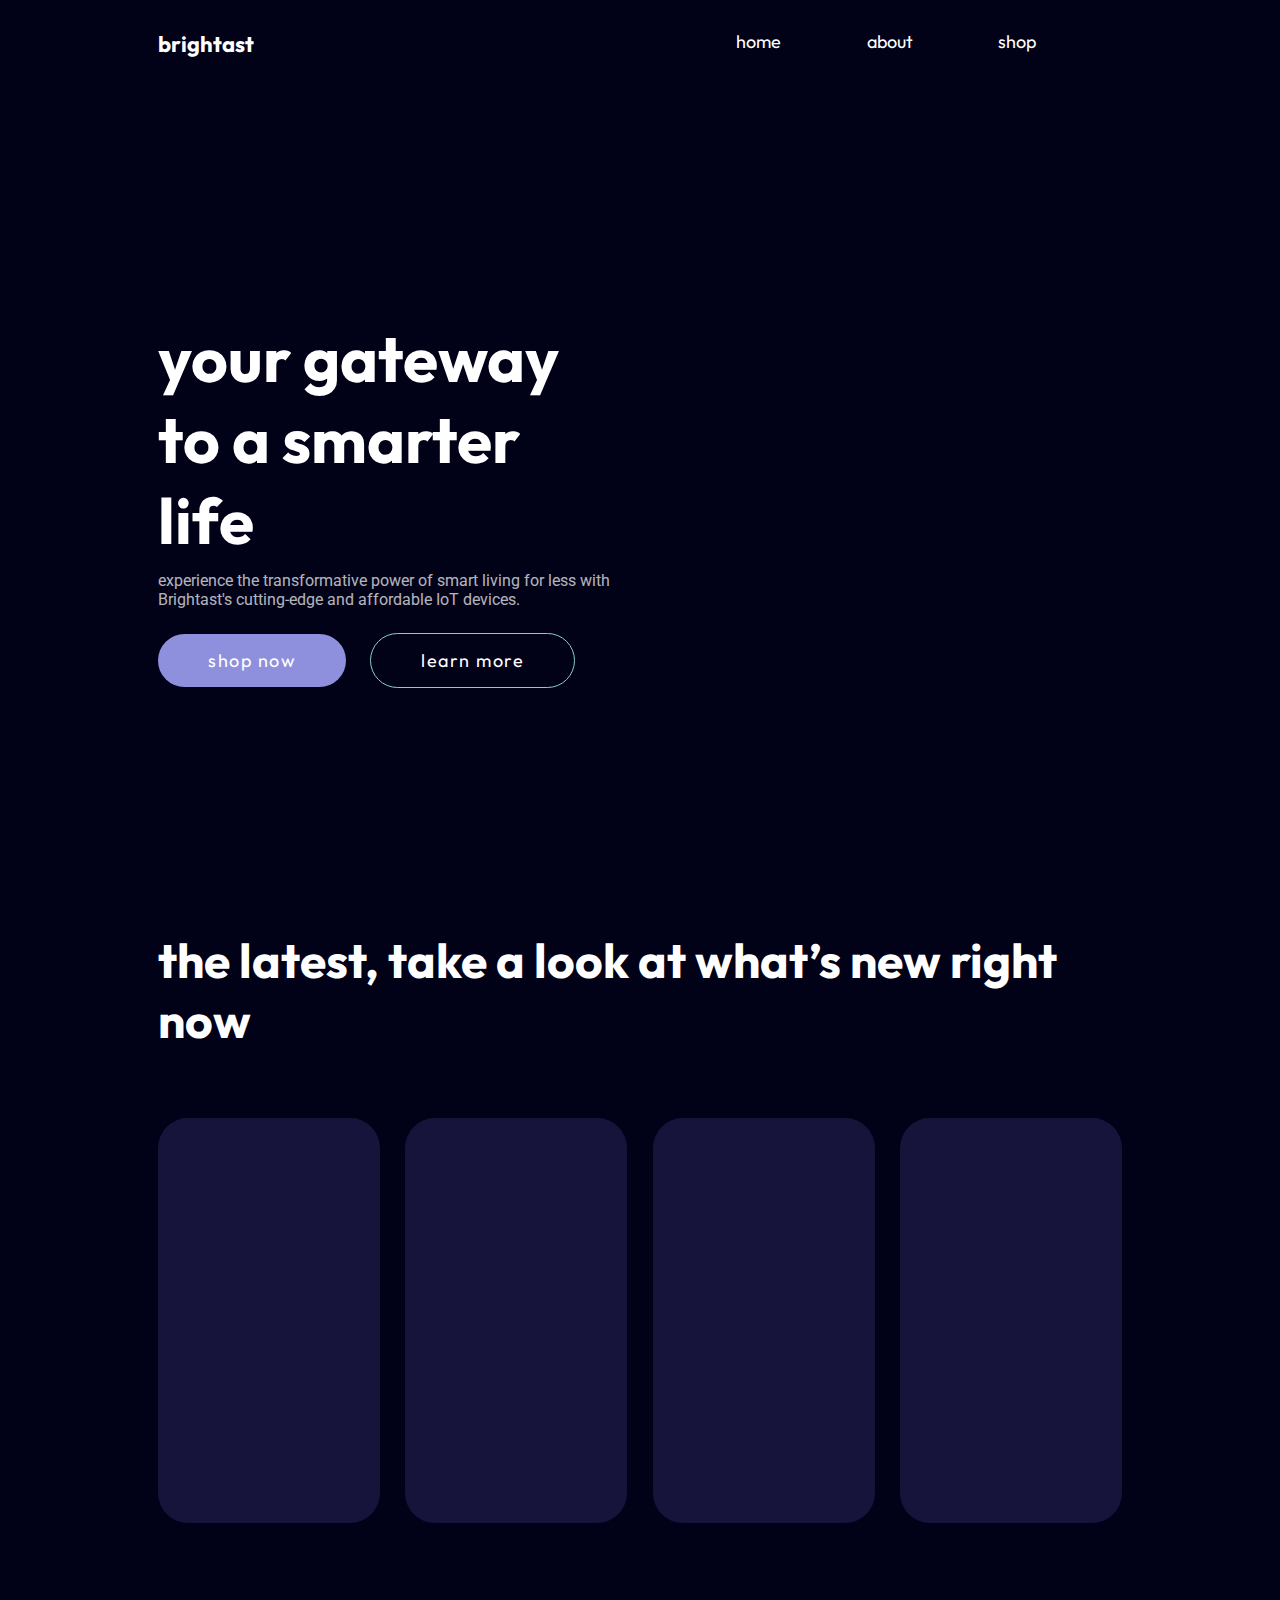
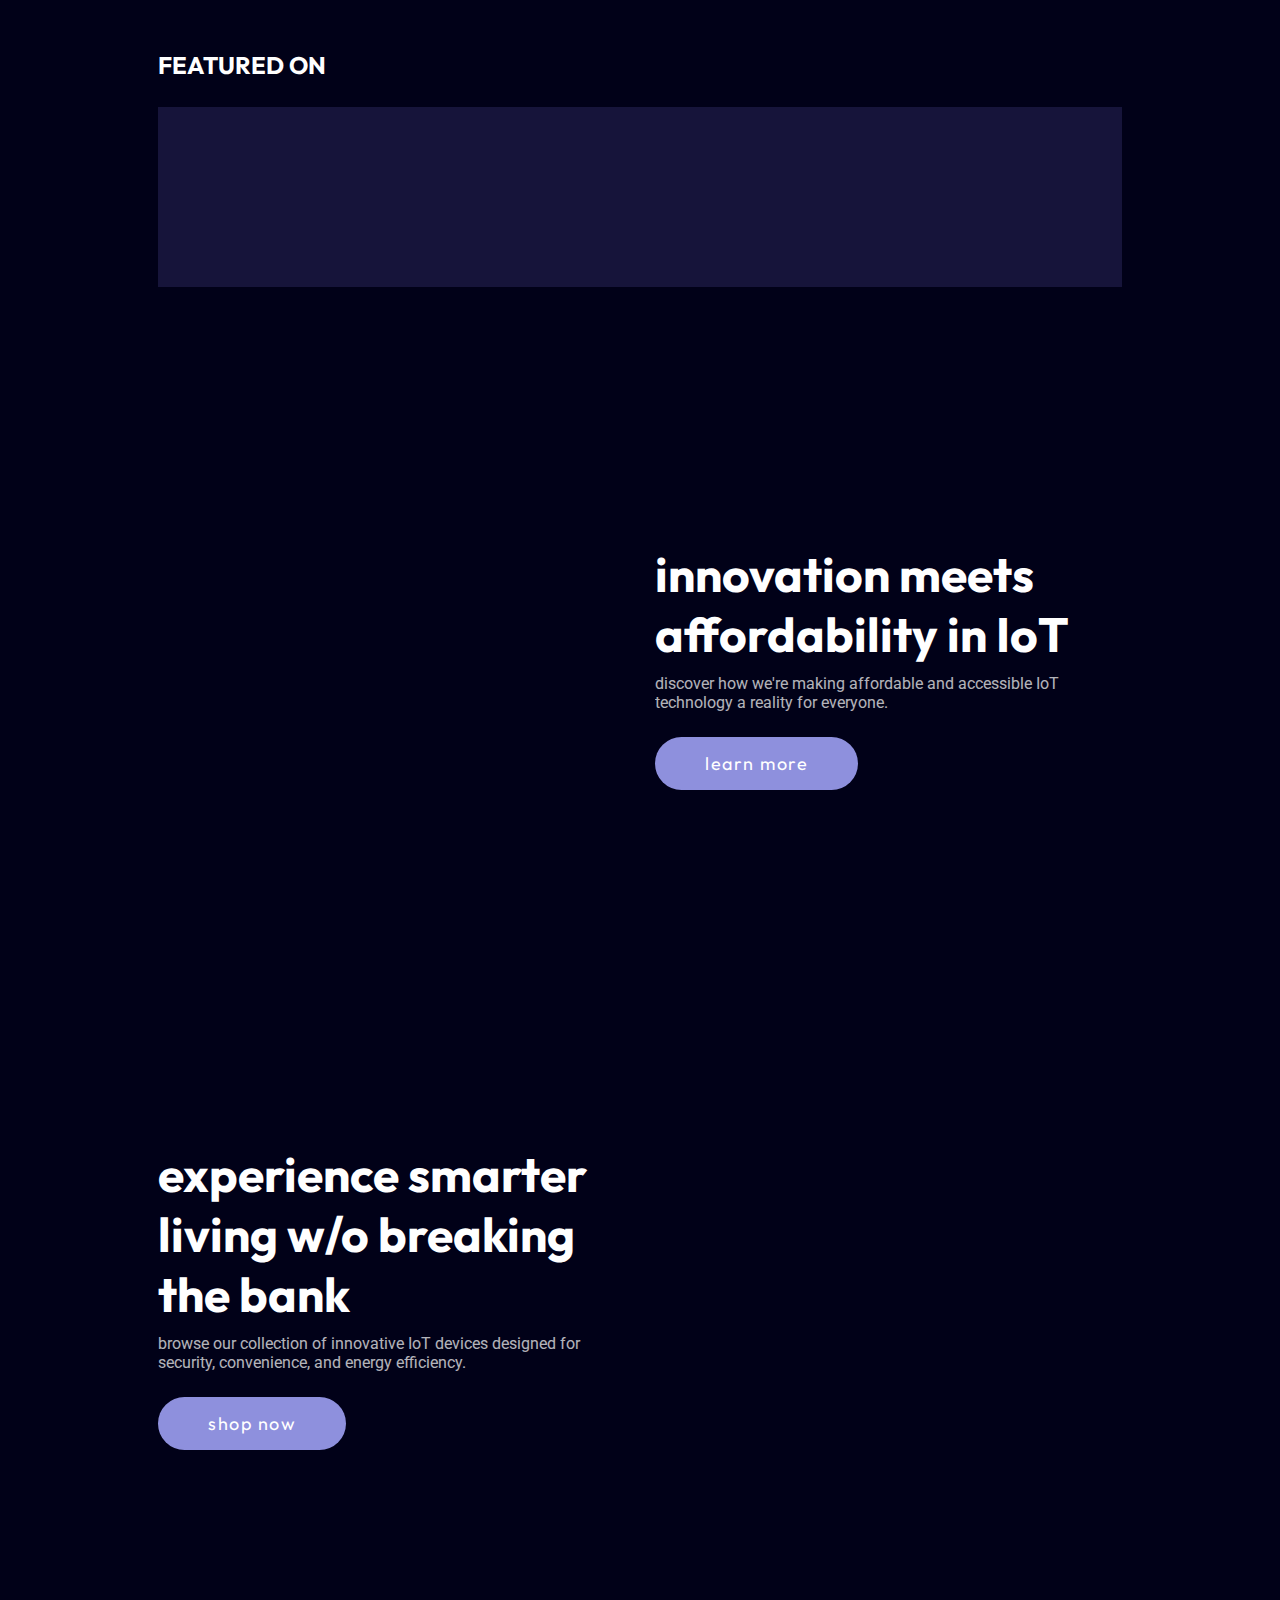
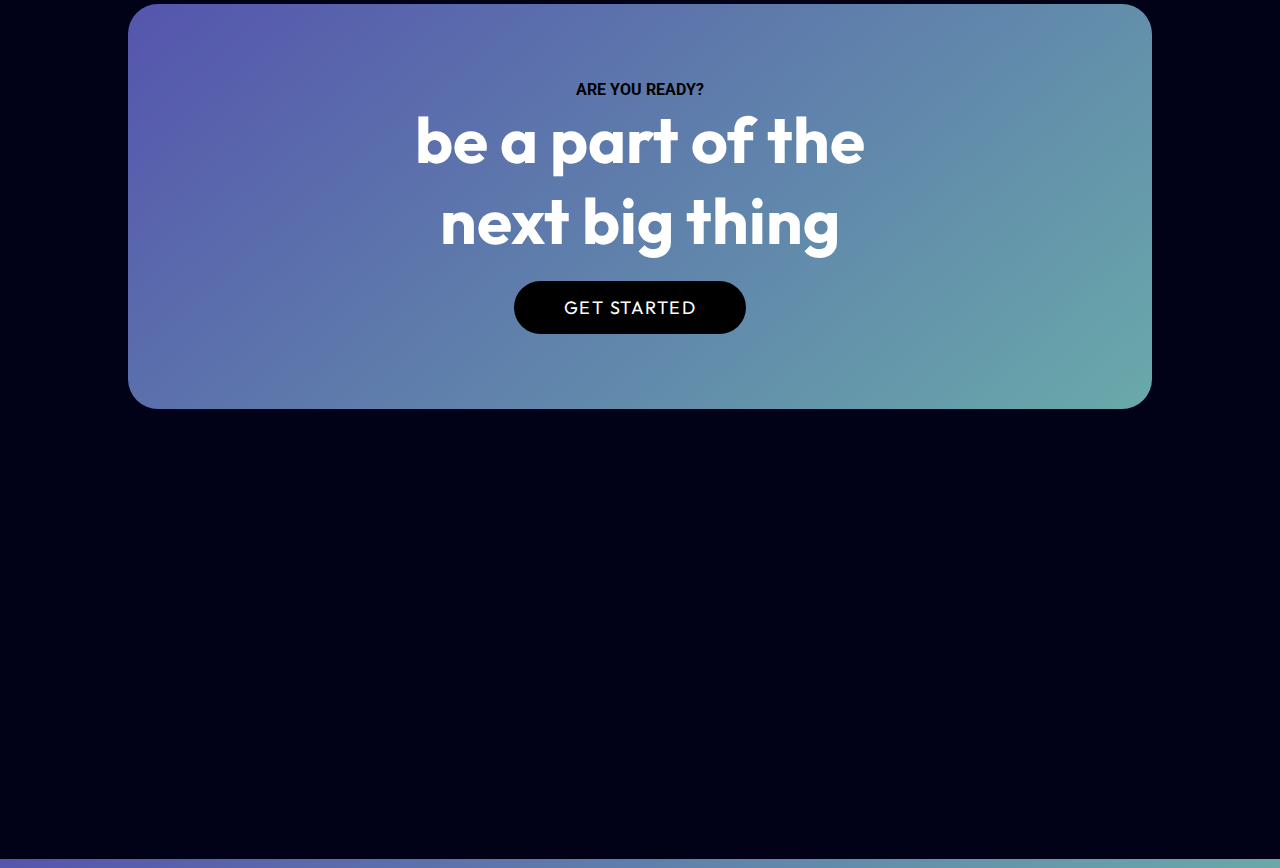
==== index.html @ 4f38b03b "Add files via upload" ====
<!DOCTYPE html>
<html>
    <head>
        <meta charset="utf-8">
        <meta http-equiv="X-UA-Compatible" content="IE=edge">
        <title>Brightast</title>
        <meta name="description" content="">
        <meta name="viewport" content="width=device-width, initial-scale=1">
        <link rel="stylesheet" href="styles.css">

        <link rel="preconnect" href="https://fonts.googleapis.com">
        <link rel="preconnect" href="https://fonts.gstatic.com" crossorigin>
        <link href="https://fonts.googleapis.com/css2?family=Outfit:wght@100..900&family=Roboto:ital,wght@0,100;0,300;0,400;0,500;0,700;0,900;1,100;1,300;1,400;1,500;1,700;1,900&display=swap" rel="stylesheet">
        <link rel="stylesheet" href="https://cdnjs.cloudflare.com/ajax/libs/font-awesome/6.5.2/css/all.min.css" integrity="sha512-SnH5WK+bZxgPHs44uWIX+LLJAJ9/2PkPKZ5QiAj6Ta86w+fsb2TkcmfRyVX3pBnMFcV7oQPJkl9QevSCWr3W6A==" crossorigin="anonymous" referrerpolicy="no-referrer" />
    </head>
    <body>
        
        <img src="/blurImages/Ellipse 1.png" alt="" class="elipse1">
        <img src="/blurImages/Ellipse 2.png" alt="" class="elipse2">
        <img src="/blurImages/Ellipse 3.png" alt="" class="elipse3">
        <img src="/blurImages/Ellipse 4.png" alt="" class="elipse4">

        <div class="body-container">

            <div id="nav-container">
                <div class="logo-box">
                    <a href="#">brightast</a>
                </div>
                <div class="nav-box">
                    <a href="">home</a>
                    <a href="about.html">about</a>
                    <a href="">shop</a>
                    <a href=""><i class="fa-regular fa-user"></i></a>
                </div>
            </div>

            <div id="home-container">

                <div class="container-box">
                    <h1>your gateway to a smarter life</h1>
                    <p>experience the transformative power of smart living for less with Brightast's cutting-edge and affordable IoT devices.</p>
                    
                    <div class="button-container">
                        <a href="#" class="main-btn">shop now</a>
                        <a href="#" class="second-btn">learn more</a>
                    </div>

                </div>

                <div class="container-box imgBox">
                    <img src="/images/homepage-hero.png" alt="">
                </div>

            </div>

            <div id="shop-container">
                <h2>the latest, take a look at
                    what’s new right now</h2>
                <div class="products-container">
                    <div class="products-box"></div>
                    <div class="products-box"></div>
                    <div class="products-box"></div>
                    <div class="products-box"></div>
                </div>
            </div>

            <div class="featured-container">
                <h3>FEATURED ON</h3>
                <div class="featured-box">

                </div>
            </div>

            <div class="about-container abcs">
                
                <div class="container-box imgBox">
                    <img src="/images/about-hero-1.png" alt="">
                </div>

                <div class="container-box">
                    <h2>innovation meets affordability in IoT </h2>
                    <p>discover how we're making affordable and accessible IoT technology a reality for everyone.</p>
                    
                    <div class="button-container">
                        <a href="#" class="main-btn">learn more</a>
                    </div>

                </div>
                
            </div>

            <div class="about-container abcf">
                
                <div class="container-box">
                    <h2>experience smarter 
                        living w/o breaking
                        the bank</h2>
                    <p>browse our collection of innovative IoT devices designed for security, convenience, and energy efficiency.</p>
                    
                    <div class="button-container">
                        <a href="#" class="main-btn">shop now</a>
                    </div>

                </div>

                <div class="container-box imgBox">
                    <img src="/images/about-hero-2.png" alt="">
                </div>

            </div>
            


           

            <div class="cta-container">
                <p>ARE YOU READY?</p>
                <h1>be a part of the<br>next big thing</h1>
                <a href="#" class="cta-button">GET STARTED</a>
            </div>

            <div class="footer-container">

            </div>

            <div class="footer-bg">

            </div>

        </div>
        
        <script src="" async defer></script>
    </body>
</html>
---- styles.css ----
*{
    box-sizing: border-box;
    padding: 0;
    margin: 0;
}

html, body {
    max-width: 100%;
    overflow-x: hidden;
}

body{
    background-color: #010118;
    width: 100%;
    display: flex;
    justify-content: center;   
    color: white;
}

.elipse1, .elipse2, .elipse3, .elipse4{
    position: absolute;
    z-index: -3;
}

.elipse1{
    right: -200px;
    top: 50vh;
}

.elipse2{
    top: -50px;
    
}

.elipse3{
    top: 180vh;
    left: 0;
}

.elipse4{
    right: -300px;
    top: 270vh;
}


.body-container{
    width: 80%;
    z-index: 1;
}

h1{
    font-family: "Outfit", sans-serif;
    font-size: 4rem;
}

h2{
    font-family: "Outfit", sans-serif;
    font-size: 3rem;
}

h3{
    font-family: "Outfit", sans-serif;
    font-size: 1.5rem;
}


p{
    font-family: "Roboto", sans-serif;
    opacity: 0.7;
    font-size: 1rem;
}

.button-container{
    margin-top: 30px;
}

.main-btn, .second-btn, .cta-button{
    padding: 15px 50px;
    border-radius: 30px;
    text-decoration: none;
    color: white;
    font-family: "Outfit", sans-serif;
    letter-spacing: 1.5px;
    margin-right: 20px;
    font-size: 18px;
}

.main-btn{
    background-color: #8E90DD;
}

.second-btn{
    border: 1px solid #86CFD0;
}

.cta-button{
    color: white;
    background-color: black;
}

#nav-container{
    height: 10vh;
    width: 100%;
    display: flex;
    justify-content: space-between;
    padding: 30px;
}

#nav-container a{
    color: white;
    text-decoration: none;
    font-family: "Outfit", sans-serif;
}

.logo-box a{
    font-weight: bold;
    font-size: 22px;
}

.nav-box{
    width: 40%;
    display: flex;
    justify-content: space-between;
    font-size: 18px;
}

#home-container{
    height: 90vh;
    width: 100%;
    display: flex;
    justify-content: center;
    align-items: center;
    flex-direction: row;
    gap: 30px;
    padding: 30px;
}

.container-box{
    width: 50%;
    display: flex;
    flex-direction: column;
    gap: 10px;
}

.container-box img{
    width: 80%;
}

.imgBox{
    align-items: center;
}

#shop-container{
    padding: 30px;
}

.products-container{
    margin: 7.5vh 0vw;
    height: 45vh;
    width: 100%;
    display: flex;
    justify-content: space-between;
}

.products-box{
    width: 23%;
    height: 100%;
    background-color: #16143A;
    border-radius: 30px;  
}

.featured-container{
    padding: 30px;
}

.featured-box{
    margin: 3vh 0vw;
    height: 20vh;
    width: 100%;
    background-color: #16143A;
}

.about-container{
    height: 70vh;
    width: 100%;
    display: flex;
    justify-content: center;
    align-items: center;
    flex-direction: row;
    gap: 30px;
    padding: 30px;
}

.cta-container{
    height: 45vh;
    border-radius: 30px;
    width: 100%;
    background: rgb(85,85,173);
    background: linear-gradient(139deg, rgba(85,85,173,1) 0%, rgba(105,169,170,1) 100%);
    display: flex;
    justify-content: center;
    align-items: center;
    flex-direction: column;
    text-align: center;
}

.cta-container p{
    opacity: 1;
    color: black;
    font-weight: bold;
}

.cta-container h1{
    margin-bottom: 20px;
}

.footer-container{
    height: 50vh;
}

.footer-bg{
    background: rgb(85,85,173);
    background: linear-gradient(139deg, rgba(85,85,173,1) 0%, rgba(105,169,170,1) 100%);
    height: 1vh;
    position: absolute;
    width: 100%;
    left: 0;
}


/*  TABLET AND SMALL LAPTOPS  */
@media only screen and (min-width: 768px) and (max-width: 1024px) {
    
}
/*   MOBILE  */
@media only screen and (max-width: 768px) {
    .elipse1, .elipse2, .elipse3, .elipse4{
        display: none;
    }
    .body-container{
        width: 90%;
    }
    h1{
        font-family: "Outfit", sans-serif;
        font-size: 2.5rem;
    }
    
    h2{
        font-family: "Outfit", sans-serif;
        font-size: 1.8rem;
    }
    
    h3{
        font-family: "Outfit", sans-serif;
        font-size: 1.5rem;
    }
    #home-container {    
        flex-direction: column-reverse;
    }
    #home-container, #shop-container, .featured-container, .about-container, .cta-container{
        margin: 3vh 0vw;
    }
    .container-box{
        width: 100%;
    }
    .button-container{
        display: flex;
        gap: 20px;
        flex-direction: column;
    }
    .button-container a{
        width: 100%;
        text-align: center;
    }
    .abcf{
        flex-direction: column-reverse;
    }
    .abcs{
        flex-direction: column;
    }
    .products-container{
        flex-wrap: wrap;
    }

}
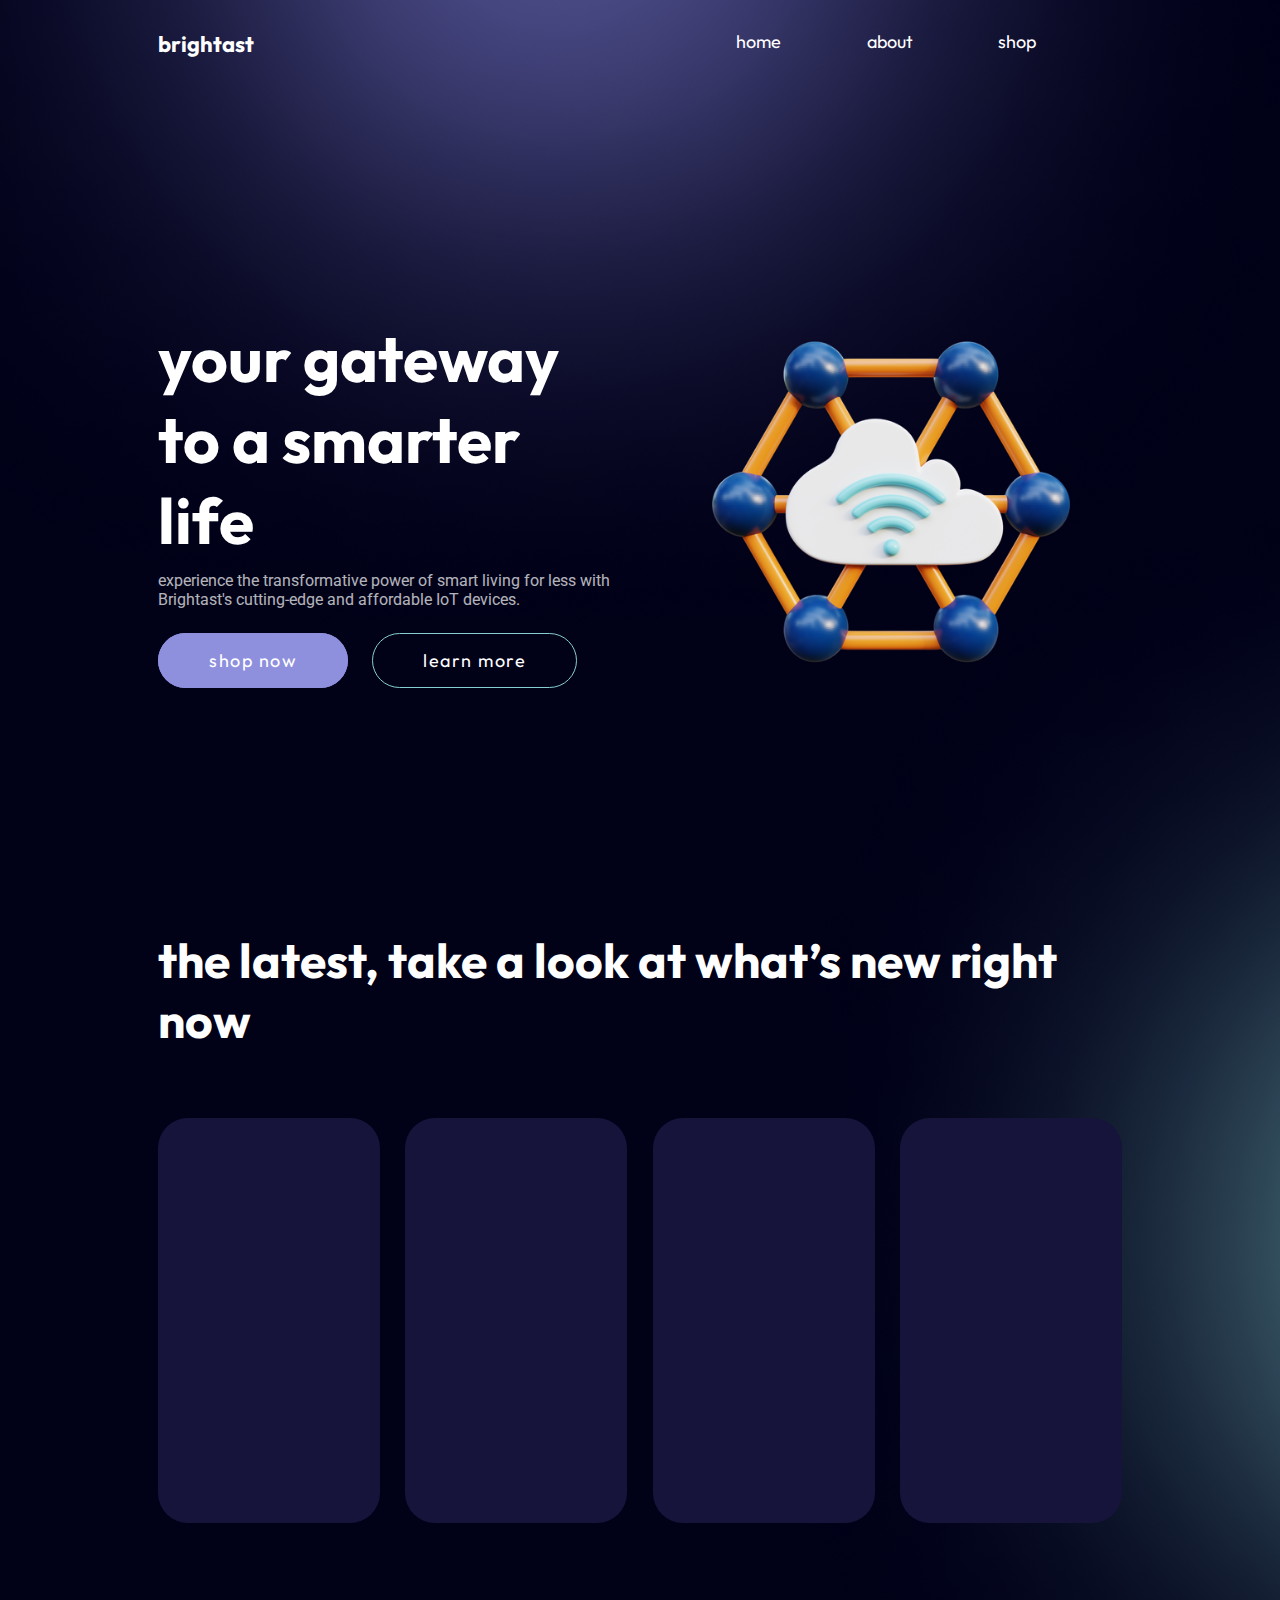
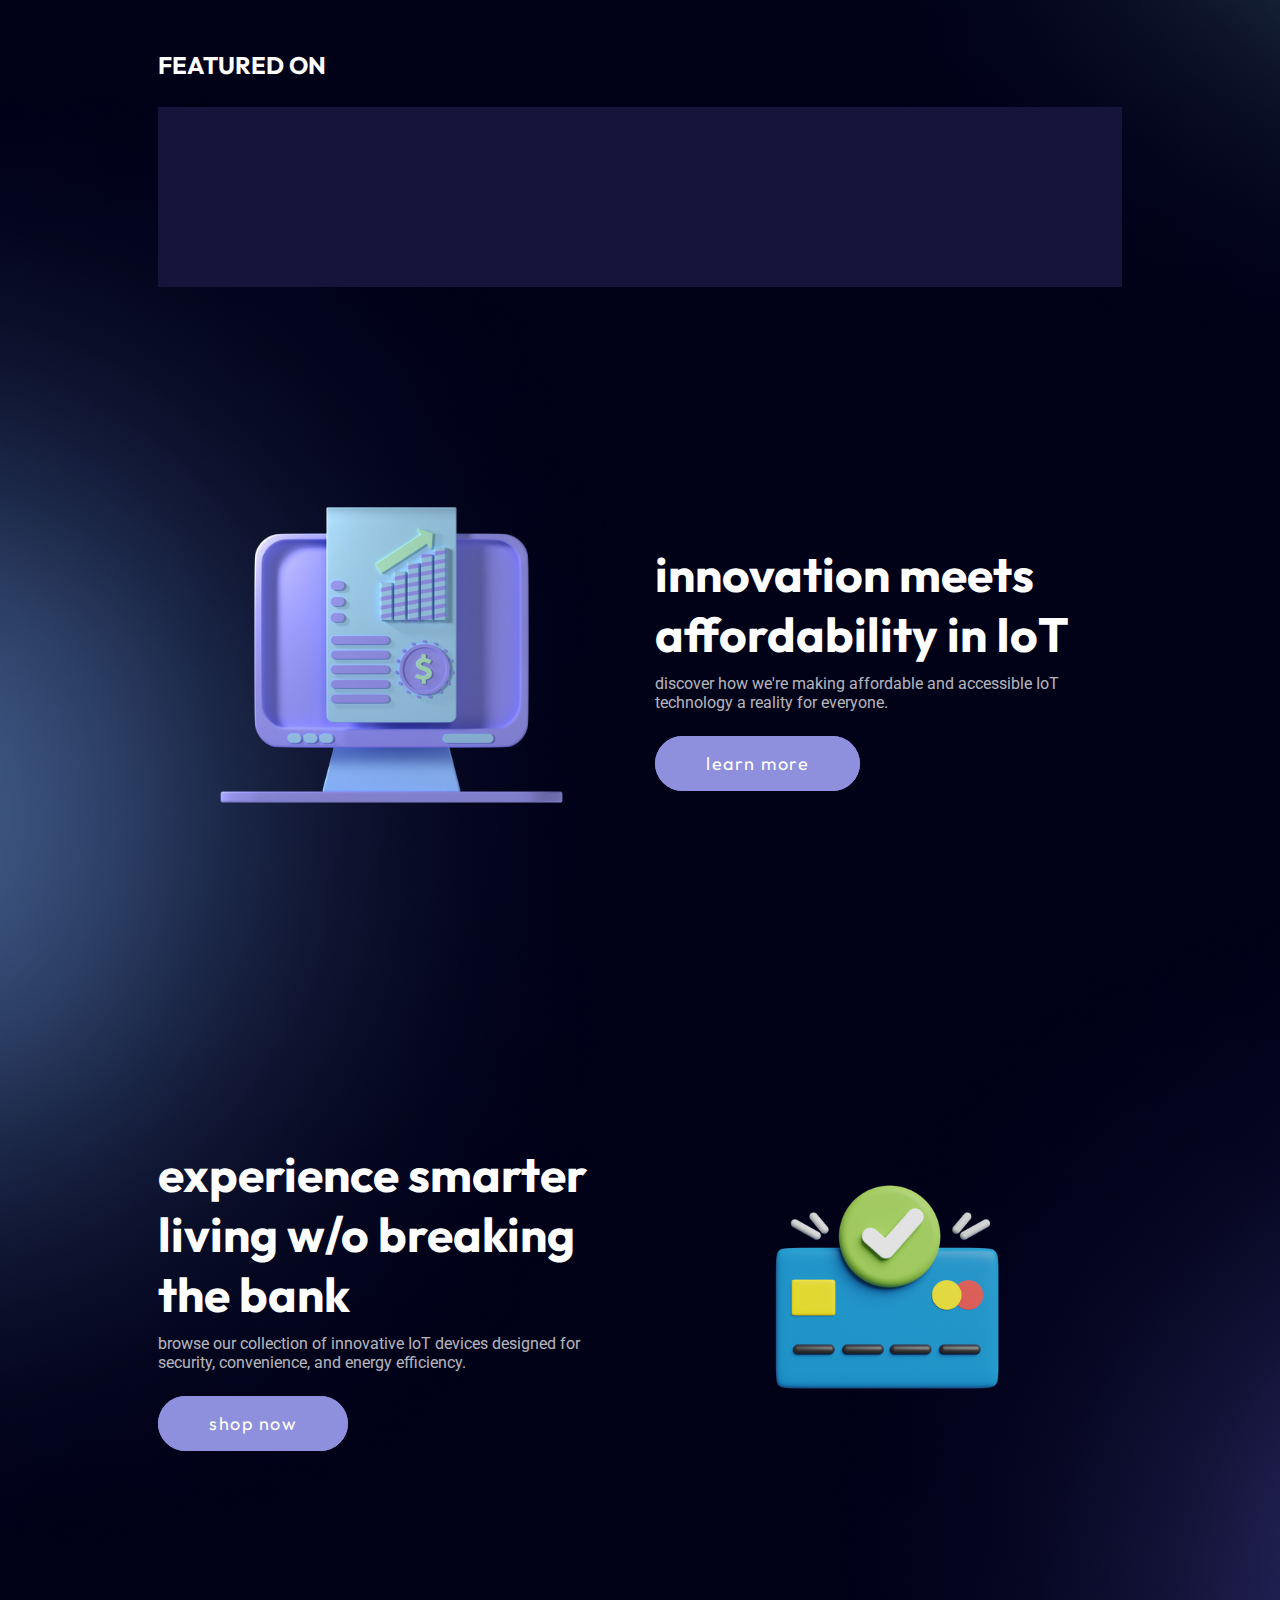
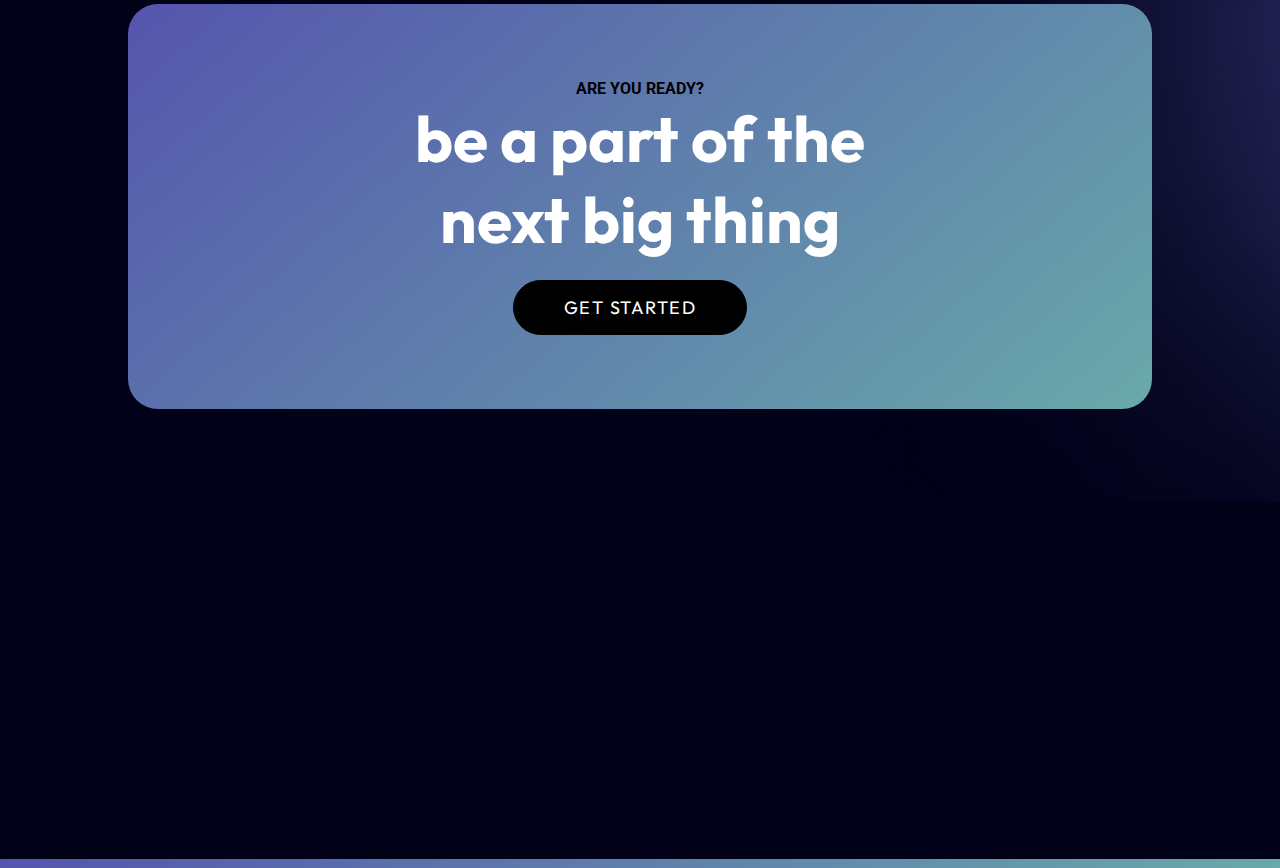
==== commit 1fbcb48d: "Add files via upload" ====
--- a/index.html
+++ b/index.html
@@ -30,7 +30,7 @@
                     <a href="">home</a>
                     <a href="about.html">about</a>
                     <a href="">shop</a>
-                    <a href=""><i class="fa-regular fa-user"></i></a>
+                    <a href="signin.html"><i class="fa-regular fa-user"></i></a>
                 </div>
             </div>
 
--- a/styles.css
+++ b/styles.css
@@ -83,10 +83,12 @@
     letter-spacing: 1.5px;
     margin-right: 20px;
     font-size: 18px;
+    transition: all 0.5s;
 }
 
 .main-btn{
     background-color: #8E90DD;
+    border: 1px solid #8E90DD;
 }
 
 .second-btn{
@@ -96,6 +98,22 @@
 .cta-button{
     color: white;
     background-color: black;
+    border: 1px solid black;
+}
+
+.main-btn:hover{
+    background-color: transparent;
+}
+
+.second-btn:hover{
+    background-color: #86CFD0;
+    color: black;
+}
+
+.cta-button:hover{
+    background-color: white;
+    border: 1px solid white;
+    color: black;
 }
 
 #nav-container{
